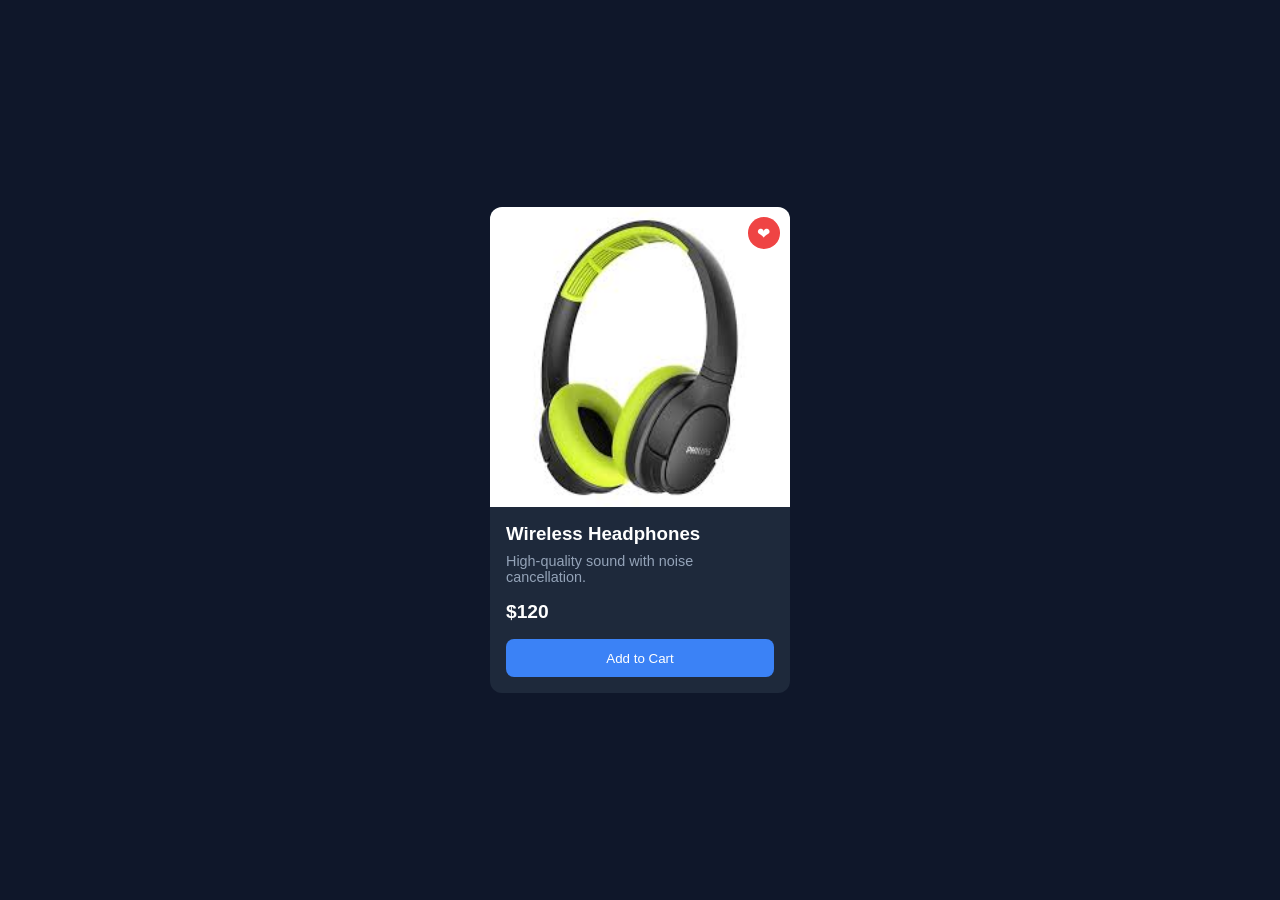
==== TICKETS/TICKET 13/index.html @ ccc9ef91 "feat: build animated product card component - added card layout with image, title, and price - imple" ====
<!-- @format -->

<!doctype html>
<html lang="en">
  <head>
    <meta charset="UTF-8" />
    <meta name="viewport" content="width=device-width, initial-scale=1.0" />
    <title>Card</title>
    <link rel="stylesheet" href="styles.css" />
  </head>
  <body></body>
</html>

<section class="product-section">
  <div class="card">
    <!-- Favorite Icon -->
    <div class="favorite">❤</div>

    <!-- Product Image -->
    <img
      src="/TICKETS/TICKET 13/image/img.jpg"
      alt="Product Image"
      class="product-img" />

    <!-- Card Content -->
    <div class="card-content">
      <h3 class="title">Wireless Headphones</h3>
      <p class="description">High-quality sound with noise cancellation.</p>

      <div class="price">$120</div>

      <button class="btn">Add to Cart</button>
    </div>
  </div>
</section>
---- TICKETS/TICKET 13/styles.css ----
/**
 * RESET
 *
 * @format
 */

* {
  margin: 0;
  padding: 0;
  box-sizing: border-box;
}

/* BODY */
body {
  font-family: Arial, sans-serif;
  background: #0f172a;
  color: #fff;
  display: flex;
  justify-content: center;
  align-items: center;
  min-height: 100vh;
}

/* SECTION */
.product-section {
  padding: 2rem;
}

/* CARD */
.card {
  position: relative; /* REQUIRED */
  width: 300px;
  background: #1e293b;
  border-radius: 12px;
  overflow: hidden;
  animation: fadeIn 0.8s ease forwards;
  transition:
    transform 0.3s ease,
    box-shadow 0.3s ease;
}

/* HOVER EFFECT */
.card:hover {
  transform: translateY(-10px);
  box-shadow: 0 15px 35px rgba(0, 0, 0, 0.4);
}

/* FAVORITE ICON */
.favorite {
  position: absolute; /* REQUIRED */
  top: 10px;
  right: 10px;
  background: #ef4444;
  padding: 0.4rem 0.6rem;
  border-radius: 50%;
  cursor: pointer;
  z-index: 2; /* REQUIRED */
  transition: transform 0.3s ease;
}

.favorite:hover {
  transform: scale(1.2);
}

/* IMAGE */
.product-img {
  width: 100%;
  display: block;
  transition: transform 0.3s ease;
}

/* IMAGE HOVER */
.card:hover .product-img {
  transform: scale(1.05);
}

/* CONTENT */
.card-content {
  padding: 1rem;
}

.title {
  margin-bottom: 0.5rem;
}

.description {
  font-size: 0.9rem;
  color: #94a3b8;
  margin-bottom: 1rem;
}

/* PRICE */
.price {
  font-size: 1.2rem;
  font-weight: bold;
  margin-bottom: 1rem;
  display: inline-block;
  animation: pulse 1.5s infinite;
}

/* BUTTON */
.btn {
  width: 100%;
  padding: 0.7rem;
  border: none;
  border-radius: 8px;
  background: #3b82f6;
  color: white;
  cursor: pointer;
  transition:
    background 0.3s ease,
    transform 0.2s ease;
}

.btn:hover {
  background: #2563eb;
  transform: scale(1.03);
}

/* FADE IN ANIMATION */
@keyframes fadeIn {
  from {
    opacity: 0;
    transform: translateY(20px);
  }
  to {
    opacity: 1;
    transform: translateY(0);
  }
}

/* PULSE ANIMATION */
@keyframes pulse {
  0% {
    transform: scale(1);
    color: #22c55e;
  }
  50% {
    transform: scale(1.1);
    color: #4ade80;
  }
  100% {
    transform: scale(1);
    color: #22c55e;
  }
}

/* RESPONSIVE */
@media (max-width: 500px) {
  .card {
    width: 100%;
  }
}
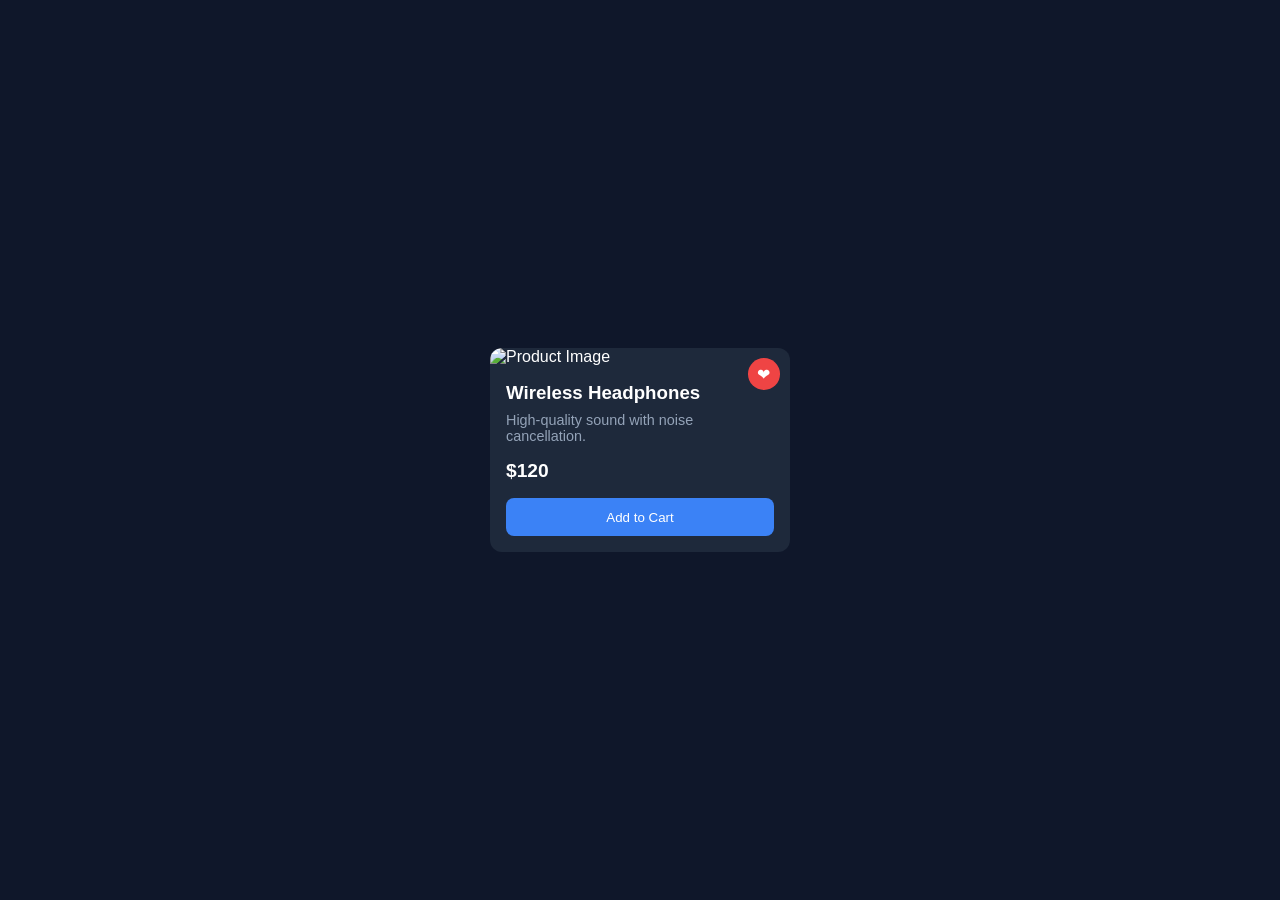
==== commit 5221006c: "calculated that work add, subtract, multiply, divide" ====
--- a/TICKETS/TICKET 13/index.html
+++ b/TICKETS/TICKET 13/index.html
@@ -18,7 +18,7 @@
 
     <!-- Product Image -->
     <img
-      src="/TICKETS/TICKET 13/image/img.jpg"
+      src="/images/img.jpg"
       alt="Product Image"
       class="product-img" />
 
